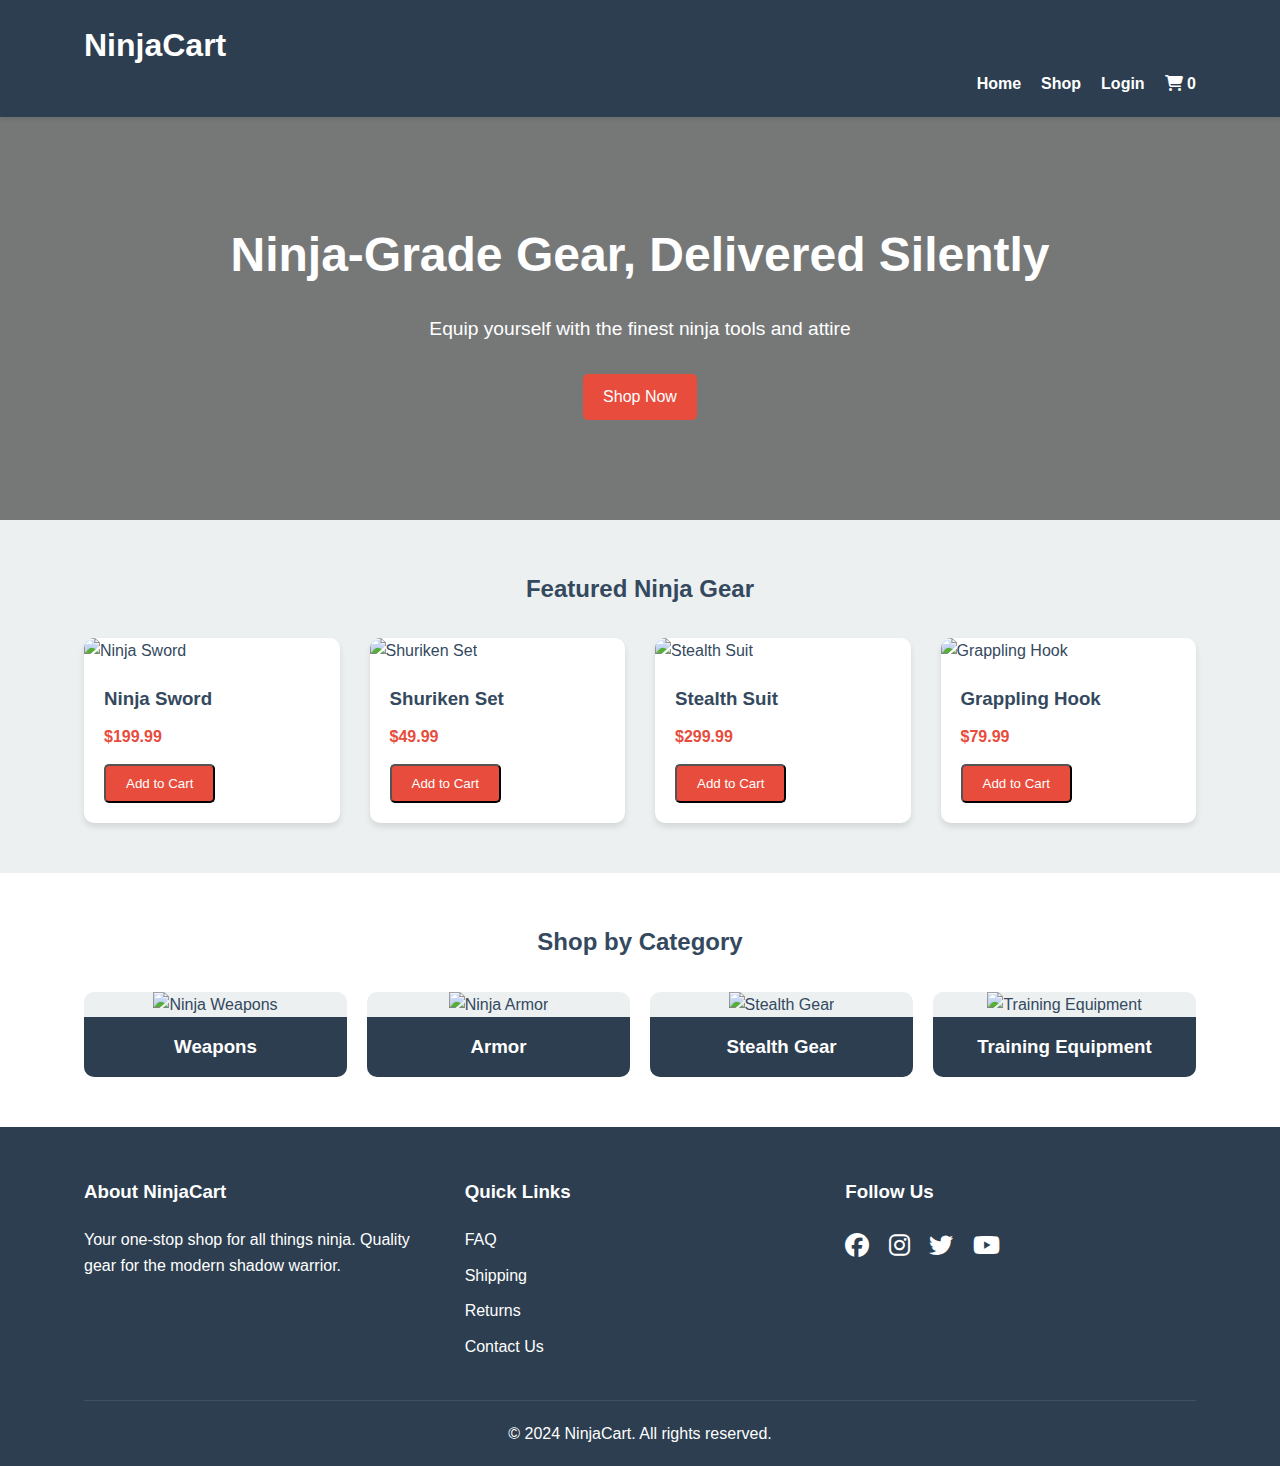
==== index.html @ 7713a7cc "file added" ====
<!DOCTYPE html>
<html lang="en">
<head>
    <meta charset="UTF-8">
    <meta name="viewport" content="width=device-width, initial-scale=1.0">
    <title>NinjaCart - Stealthy Shopping</title>
    <link rel="stylesheet" href="styles.css">
    <link rel="stylesheet" href="https://cdnjs.cloudflare.com/ajax/libs/font-awesome/6.4.0/css/all.min.css">
</head>
<body>
    <header>
        <div class="container">
            <div id="branding">
                <h1><a href="index.html">NinjaCart</a></h1>
            </div>
            <nav>
                <ul>
                    <li><a href="index.html">Home</a></li>
                    <li><a href="products.html">Shop</a></li>
                    <li><a href="login.html" id="loginLink">Login</a></li>
                    <li><a href="#" id="cartIcon"><i class="fas fa-shopping-cart"></i> <span id="cartCount">0</span></a></li>
                </ul>
            </nav>
        </div>
    </header>

    <main>
        <section id="hero">
            <div class="container">
                <h2>Ninja-Grade Gear, Delivered Silently</h2>
                <p>Equip yourself with the finest ninja tools and attire</p>
                <a href="products.html" class="btn">Shop Now</a>
            </div>
        </section>

        <section id="featured-products">
            <div class="container">
                <h2>Featured Ninja Gear</h2>
                <div class="product-grid" id="featured-product-grid">
                    <!-- Featured product cards will be dynamically inserted here -->
                </div>
            </div>
        </section>

        <section id="categories">
            <div class="container">
                <h2>Shop by Category</h2>
                <div class="category-grid">
                    <div class="category-card">
                        <img src="/api/placeholder/300/200?text=Weapons" alt="Ninja Weapons">
                        <h3>Weapons</h3>
                    </div>
                    <div class="category-card">
                        <img src="/api/placeholder/300/200?text=Armor" alt="Ninja Armor">
                        <h3>Armor</h3>
                    </div>
                    <div class="category-card">
                        <img src="/api/placeholder/300/200?text=Stealth+Gear" alt="Stealth Gear">
                        <h3>Stealth Gear</h3>
                    </div>
                    <div class="category-card">
                        <img src="/api/placeholder/300/200?text=Training+Equipment" alt="Training Equipment">
                        <h3>Training Equipment</h3>
                    </div>
                </div>
            </div>
        </section>
    </main>

    <footer>
        <div class="container">
            <div class="footer-content">
                <div class="footer-section">
                    <h3>About NinjaCart</h3>
                    <p>Your one-stop shop for all things ninja. Quality gear for the modern shadow warrior.</p>
                </div>
                <div class="footer-section">
                    <h3>Quick Links</h3>
                    <ul>
                        <li><a href="#">FAQ</a></li>
                        <li><a href="#">Shipping</a></li>
                        <li><a href="#">Returns</a></li>
                        <li><a href="#">Contact Us</a></li>
                    </ul>
                </div>
                <div class="footer-section">
                    <h3>Follow Us</h3>
                    <div class="social-icons">
                        <a href="#"><i class="fab fa-facebook"></i></a>
                        <a href="#"><i class="fab fa-instagram"></i></a>
                        <a href="#"><i class="fab fa-twitter"></i></a>
                        <a href="#"><i class="fab fa-youtube"></i></a>
                    </div>
                </div>
            </div>
            <div class="footer-bottom">
                <p>&copy; 2024 NinjaCart. All rights reserved.</p>
            </div>
        </div>
    </footer>

    <script src="script.js"></script>
</body>
</html>
---- styles.css ----
:root {
    --primary-color: #2c3e50;
    --secondary-color: #e74c3c;
    --accent-color: #f39c12;
    --background-color: #ecf0f1;
    --text-color: #34495e;
}

* {
    margin: 0;
    padding: 0;
    box-sizing: border-box;
}

body {
    font-family: 'Segoe UI', Tahoma, Geneva, Verdana, sans-serif;
    line-height: 1.6;
    color: var(--text-color);
    background-color: var(--background-color);
}

.container {
    width: 90%;
    max-width: 1200px;
    margin: 0 auto;
    padding: 0 20px;
}

/* Header Styles */
header {
    background-color: var(--primary-color);
    padding: 20px 0;
    box-shadow: 0 2px 5px rgba(0, 0, 0, 0.1);
}

#branding h1 {
    font-size: 2rem;
}

#branding a {
    color: #fff;
    text-decoration: none;
}

nav ul {
    list-style: none;
    display: flex;
    justify-content: flex-end;
}

nav ul li {
    margin-left: 20px;
}

nav ul li a {
    color: #fff;
    text-decoration: none;
    font-weight: bold;
    transition: color 0.3s ease;
}

nav ul li a:hover {
    color: var(--accent-color);
}

/* Hero Section */
#hero {
    background: linear-gradient(rgba(0, 0, 0, 0.5), rgba(0, 0, 0, 0.5)), url('/api/placeholder/1200/400?text=Ninja+Gear') no-repeat center center/cover;
    color: #fff;
    text-align: center;
    padding: 100px 0;
}

#hero h2 {
    font-size: 3rem;
    margin-bottom: 20px;
}

#hero p {
    font-size: 1.2rem;
    margin-bottom: 30px;
}

.btn {
    display: inline-block;
    background-color: var(--secondary-color);
    color: #fff;
    padding: 10px 20px;
    text-decoration: none;
    border-radius: 5px;
    transition: background-color 0.3s ease;
}

.btn:hover {
    background-color: var(--accent-color);
}

/* Featured Products */
#featured-products {
    padding: 50px 0;
}

#featured-products h2 {
    text-align: center;
    margin-bottom: 30px;
}

.product-grid {
    display: grid;
    grid-template-columns: repeat(auto-fit, minmax(250px, 1fr));
    gap: 30px;
}

.product-card {
    background-color: #fff;
    border-radius: 10px;
    overflow: hidden;
    box-shadow: 0 4px 6px rgba(0, 0, 0, 0.1);
    transition: transform 0.3s ease;
}

.product-card:hover {
    transform: translateY(-5px);
}

.product-card img {
    width: 100%;
    height: 200px;
    object-fit: cover;
}

.product-info {
    padding: 20px;
}

.product-info h3 {
    margin-bottom: 10px;
}

.product-info p {
    color: var(--secondary-color);
    font-weight: bold;
    margin-bottom: 15px;
}

/* Categories */
#categories {
    padding: 50px 0;
    background-color: #fff;
}

#categories h2 {
    text-align: center;
    margin-bottom: 30px;
}

.category-grid {
    display: grid;
    grid-template-columns: repeat(auto-fit, minmax(200px, 1fr));
    gap: 20px;
}

.category-card {
    text-align: center;
    background-color: var(--background-color);
    border-radius: 10px;
    overflow: hidden;
    transition: transform 0.3s ease;
}

.category-card:hover {
    transform: scale(1.05);
}

.category-card img {
    width: 100%;
    height: 150px;
    object-fit: cover;
}

.category-card h3 {
    padding: 15px;
    background-color: var(--primary-color);
    color: #fff;
}

/* Footer Styles */
footer {
    background-color: var(--primary-color);
    color: #fff;
    padding: 50px 0 20px;
}

.footer-content {
    display: grid;
    grid-template-columns: repeat(auto-fit, minmax(200px, 1fr));
    gap: 30px;
    margin-bottom: 30px;
}

.footer-section h3 {
    margin-bottom: 20px;
}

.footer-section ul {
    list-style: none;
}

.footer-section ul li {
    margin-bottom: 10px;
}

.footer-section ul li a {
    color: #fff;
    text-decoration: none;
    transition: color 0.3s ease;
}

.footer-section ul li a:hover {
    color: var(--accent-color);
}

.social-icons a {
    color: #fff;
    font-size: 1.5rem;
    margin-right: 15px;
    transition: color 0.3s ease;
}

.social-icons a:hover {
    color: var(--accent-color);
}

.footer-bottom {
    text-align: center;
    margin-top: 30px;
    padding-top: 20px;
    border-top: 1px solid rgba(255, 255, 255, 0.1);
}

/* Responsive Design */
@media (max-width: 768px) {
    nav ul {
        flex-direction: column;
        align-items: center;
    }

    nav ul li {
        margin: 10px 0;
    }

    #hero h2 {
        font-size: 2rem;
    }

    .product-grid,
    .category-grid {
        grid-template-columns: repeat(auto-fit, minmax(200px, 1fr));
    }
}
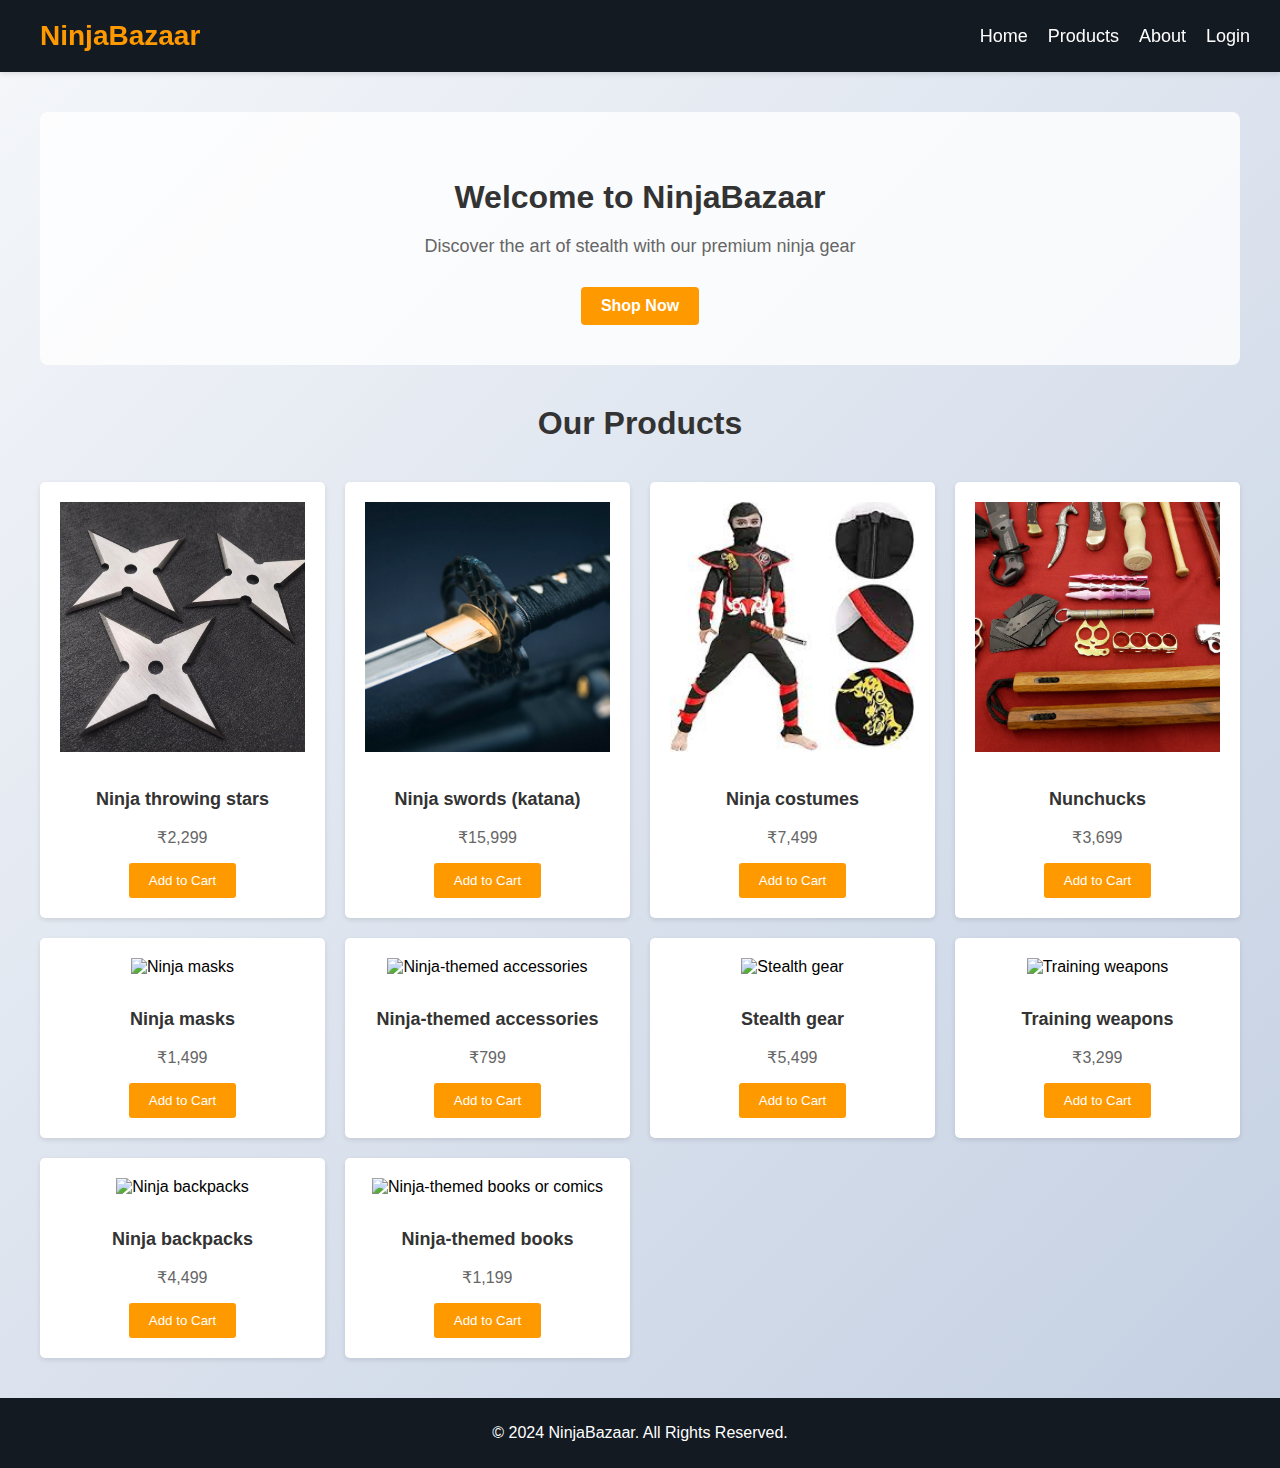
==== commit e6d9cf11: "file updated" ====
--- a/index.html
+++ b/index.html
@@ -1,104 +1,123 @@
 <!DOCTYPE html>
 <html lang="en">
-<head>
-    <meta charset="UTF-8">
-    <meta name="viewport" content="width=device-width, initial-scale=1.0">
-    <title>NinjaCart - Stealthy Shopping</title>
-    <link rel="stylesheet" href="styles.css">
-    <link rel="stylesheet" href="https://cdnjs.cloudflare.com/ajax/libs/font-awesome/6.4.0/css/all.min.css">
-</head>
-<body>
+  <head>
+    <meta charset="UTF-8" />
+    <meta name="viewport" content="width=device-width, initial-scale=1.0" />
+    <title>NinjaBazaar</title>
+    <link rel="stylesheet" href="styles.css" />
+    <link
+      href="https://cdnjs.cloudflare.com/ajax/libs/font-awesome/5.15.3/css/all.min.css"
+      rel="stylesheet"
+    />
+  </head>
+  <body>
+    <!-- Header -->
     <header>
-        <div class="container">
-            <div id="branding">
-                <h1><a href="index.html">NinjaCart</a></h1>
-            </div>
-            <nav>
-                <ul>
-                    <li><a href="index.html">Home</a></li>
-                    <li><a href="products.html">Shop</a></li>
-                    <li><a href="login.html" id="loginLink">Login</a></li>
-                    <li><a href="#" id="cartIcon"><i class="fas fa-shopping-cart"></i> <span id="cartCount">0</span></a></li>
-                </ul>
-            </nav>
-        </div>
+      <div class="logo">
+        <i class="fas fa-ninja"></i>
+        <h1>NinjaBazaar</h1>
+      </div>
+      <nav class="nav-links">
+        <a href="index.html">Home</a>
+        <a href="#products">Products</a>
+        <a href="about.html">About</a>
+        <a href="login.html">Login</a>
+      </nav>
     </header>
 
-    <main>
-        <section id="hero">
-            <div class="container">
-                <h2>Ninja-Grade Gear, Delivered Silently</h2>
-                <p>Equip yourself with the finest ninja tools and attire</p>
-                <a href="products.html" class="btn">Shop Now</a>
-            </div>
-        </section>
+    <!-- Main Content -->
+    <div class="main-content">
+      <section id="hero" class="hero">
+        <h2>Welcome to NinjaBazaar</h2>
+        <p>Discover the art of stealth with our premium ninja gear</p>
+        <a href="#products" class="cta-button">Shop Now</a>
+      </section>
 
-        <section id="featured-products">
-            <div class="container">
-                <h2>Featured Ninja Gear</h2>
-                <div class="product-grid" id="featured-product-grid">
-                    <!-- Featured product cards will be dynamically inserted here -->
-                </div>
-            </div>
-        </section>
+      <section id="products">
+        <h2>Our Products</h2>
+        <div class="product-grid">
+          <div class="product-item">
+            <img src="images/1.jpg" alt="Ninja throwing stars" />
+            <h3>Ninja throwing stars</h3>
+            <p>₹2,299</p>
+            <button>Add to Cart</button>
+          </div>
+          <div class="product-item">
+            <img src="images/2.png" alt="Ninja swords" />
+            <h3>Ninja swords (katana)</h3>
+            <p>₹15,999</p>
+            <button>Add to Cart</button>
+          </div>
+          <div class="product-item">
+            <img src="images/3.jpg" alt="Ninja costumes" />
+            <h3>Ninja costumes</h3>
+            <p>₹7,499</p>
+            <button>Add to Cart</button>
+          </div>
+          <div class="product-item">
+            <img src="images/4.jpg" alt="Nunchucks" />
+            <h3>Nunchucks</h3>
+            <p>₹3,699</p>
+            <button>Add to Cart</button>
+          </div>
+          <div class="product-item">
+            <img src="https://via.placeholder.com/300x200" alt="Ninja masks" />
+            <h3>Ninja masks</h3>
+            <p>₹1,499</p>
+            <button>Add to Cart</button>
+          </div>
+          <div class="product-item">
+            <img
+              src="https://via.placeholder.com/300x200"
+              alt="Ninja-themed accessories"
+            />
+            <h3>Ninja-themed accessories</h3>
+            <p>₹799</p>
+            <button>Add to Cart</button>
+          </div>
+          <div class="product-item">
+            <img src="https://via.placeholder.com/300x200" alt="Stealth gear" />
+            <h3>Stealth gear</h3>
+            <p>₹5,499</p>
+            <button>Add to Cart</button>
+          </div>
+          <div class="product-item">
+            <img
+              src="https://via.placeholder.com/300x200"
+              alt="Training weapons"
+            />
+            <h3>Training weapons</h3>
+            <p>₹3,299</p>
+            <button>Add to Cart</button>
+          </div>
+          <div class="product-item">
+            <img
+              src="https://via.placeholder.com/300x200"
+              alt="Ninja backpacks"
+            />
+            <h3>Ninja backpacks</h3>
+            <p>₹4,499</p>
+            <button>Add to Cart</button>
+          </div>
+          <div class="product-item">
+            <img
+              src="https://via.placeholder.com/300x200"
+              alt="Ninja-themed books or comics"
+            />
+            <h3>Ninja-themed books</h3>
+            <p>₹1,199</p>
+            <button>Add to Cart</button>
+          </div>
+        </div>
+      </section>
+    </div>
 
-        <section id="categories">
-            <div class="container">
-                <h2>Shop by Category</h2>
-                <div class="category-grid">
-                    <div class="category-card">
-                        <img src="/api/placeholder/300/200?text=Weapons" alt="Ninja Weapons">
-                        <h3>Weapons</h3>
-                    </div>
-                    <div class="category-card">
-                        <img src="/api/placeholder/300/200?text=Armor" alt="Ninja Armor">
-                        <h3>Armor</h3>
-                    </div>
-                    <div class="category-card">
-                        <img src="/api/placeholder/300/200?text=Stealth+Gear" alt="Stealth Gear">
-                        <h3>Stealth Gear</h3>
-                    </div>
-                    <div class="category-card">
-                        <img src="/api/placeholder/300/200?text=Training+Equipment" alt="Training Equipment">
-                        <h3>Training Equipment</h3>
-                    </div>
-                </div>
-            </div>
-        </section>
-    </main>
-
+    <!-- Footer -->
     <footer>
-        <div class="container">
-            <div class="footer-content">
-                <div class="footer-section">
-                    <h3>About NinjaCart</h3>
-                    <p>Your one-stop shop for all things ninja. Quality gear for the modern shadow warrior.</p>
-                </div>
-                <div class="footer-section">
-                    <h3>Quick Links</h3>
-                    <ul>
-                        <li><a href="#">FAQ</a></li>
-                        <li><a href="#">Shipping</a></li>
-                        <li><a href="#">Returns</a></li>
-                        <li><a href="#">Contact Us</a></li>
-                    </ul>
-                </div>
-                <div class="footer-section">
-                    <h3>Follow Us</h3>
-                    <div class="social-icons">
-                        <a href="#"><i class="fab fa-facebook"></i></a>
-                        <a href="#"><i class="fab fa-instagram"></i></a>
-                        <a href="#"><i class="fab fa-twitter"></i></a>
-                        <a href="#"><i class="fab fa-youtube"></i></a>
-                    </div>
-                </div>
-            </div>
-            <div class="footer-bottom">
-                <p>&copy; 2024 NinjaCart. All rights reserved.</p>
-            </div>
-        </div>
+      <p>&copy; 2024 NinjaBazaar. All Rights Reserved.</p>
     </footer>
 
+    <!-- JavaScript -->
     <script src="script.js"></script>
-</body>
-</html>+  </body>
+</html>
--- a/styles.css
+++ b/styles.css
@@ -1,260 +1,213 @@
-:root {
-    --primary-color: #2c3e50;
-    --secondary-color: #e74c3c;
-    --accent-color: #f39c12;
-    --background-color: #ecf0f1;
-    --text-color: #34495e;
-}
-
-* {
-    margin: 0;
-    padding: 0;
-    box-sizing: border-box;
-}
-
+/* Global Styles */
 body {
-    font-family: 'Segoe UI', Tahoma, Geneva, Verdana, sans-serif;
-    line-height: 1.6;
-    color: var(--text-color);
-    background-color: var(--background-color);
-}
-
-.container {
-    width: 90%;
-    max-width: 1200px;
-    margin: 0 auto;
-    padding: 0 20px;
-}
-
-/* Header Styles */
+  font-family: Arial, sans-serif;
+  margin: 0;
+  padding: 0;
+  background: linear-gradient(135deg, #f5f7fa 0%, #c3cfe2 100%);
+  min-height: 100vh;
+}
+
+/* Header */
 header {
-    background-color: var(--primary-color);
-    padding: 20px 0;
-    box-shadow: 0 2px 5px rgba(0, 0, 0, 0.1);
-}
-
-#branding h1 {
-    font-size: 2rem;
-}
-
-#branding a {
-    color: #fff;
-    text-decoration: none;
-}
-
-nav ul {
-    list-style: none;
-    display: flex;
-    justify-content: flex-end;
-}
-
-nav ul li {
-    margin-left: 20px;
-}
-
-nav ul li a {
-    color: #fff;
-    text-decoration: none;
-    font-weight: bold;
-    transition: color 0.3s ease;
-}
-
-nav ul li a:hover {
-    color: var(--accent-color);
+  position: sticky; /* Make the header sticky */
+  top: 0; /* Stick to the top of the viewport */
+  background-color: #131a22;
+  padding: 20px 30px; /* Increased padding for thicker navbar */
+  color: white;
+  display: flex;
+  justify-content: space-between;
+  align-items: center;
+  box-shadow: 0 2px 5px rgba(0, 0, 0, 0.1); /* Optional shadow for added depth */
+  z-index: 1000; /* Ensure it stays above other content */
+}
+
+.logo {
+  display: flex;
+  align-items: center;
+}
+
+.logo i {
+  font-size: 24px;
+  margin-right: 10px;
+  color: #ff9900;
+}
+
+header h1 {
+  color: #ff9900;
+  margin: 0;
+  font-size: 28px; /* Increased font size */
+}
+
+.nav-links {
+  display: flex;
+  gap: 20px;
+}
+
+.nav-links a {
+  color: white;
+  text-decoration: none;
+  font-size: 18px; /* Increased font size for better visibility */
+}
+
+/* Main Content */
+.main-content {
+  max-width: 1200px;
+  margin: 20px auto;
+  padding: 20px;
 }
 
 /* Hero Section */
-#hero {
-    background: linear-gradient(rgba(0, 0, 0, 0.5), rgba(0, 0, 0, 0.5)), url('/api/placeholder/1200/400?text=Ninja+Gear') no-repeat center center/cover;
-    color: #fff;
-    text-align: center;
-    padding: 100px 0;
-}
-
-#hero h2 {
-    font-size: 3rem;
-    margin-bottom: 20px;
-}
-
-#hero p {
-    font-size: 1.2rem;
-    margin-bottom: 30px;
-}
-
-.btn {
-    display: inline-block;
-    background-color: var(--secondary-color);
-    color: #fff;
-    padding: 10px 20px;
-    text-decoration: none;
-    border-radius: 5px;
-    transition: background-color 0.3s ease;
-}
-
-.btn:hover {
-    background-color: var(--accent-color);
-}
-
-/* Featured Products */
-#featured-products {
-    padding: 50px 0;
-}
-
-#featured-products h2 {
-    text-align: center;
-    margin-bottom: 30px;
-}
-
+.hero {
+  text-align: center;
+  padding: 40px 0;
+  background-color: rgba(255, 255, 255, 0.8);
+  border-radius: 8px;
+  margin-bottom: 40px;
+}
+
+.hero h2 {
+  font-size: 32px;
+  color: #333;
+  margin-bottom: 20px;
+}
+
+.hero p {
+  font-size: 18px;
+  color: #666;
+  margin-bottom: 30px;
+}
+
+.cta-button {
+  display: inline-block;
+  background-color: #ff9900;
+  color: white;
+  padding: 10px 20px;
+  border-radius: 4px;
+  text-decoration: none;
+  font-weight: bold;
+}
+#products {
+  scroll-margin-top: 80px; /* Adjust according to your navbar's height */
+}
+
+/* Product Grid */
 .product-grid {
-    display: grid;
-    grid-template-columns: repeat(auto-fit, minmax(250px, 1fr));
-    gap: 30px;
-}
-
-.product-card {
-    background-color: #fff;
-    border-radius: 10px;
-    overflow: hidden;
-    box-shadow: 0 4px 6px rgba(0, 0, 0, 0.1);
-    transition: transform 0.3s ease;
-}
-
-.product-card:hover {
-    transform: translateY(-5px);
-}
-
-.product-card img {
-    width: 100%;
-    height: 200px;
-    object-fit: cover;
-}
-
-.product-info {
-    padding: 20px;
-}
-
-.product-info h3 {
-    margin-bottom: 10px;
-}
-
-.product-info p {
-    color: var(--secondary-color);
-    font-weight: bold;
-    margin-bottom: 15px;
-}
-
-/* Categories */
-#categories {
-    padding: 50px 0;
-    background-color: #fff;
-}
-
-#categories h2 {
-    text-align: center;
-    margin-bottom: 30px;
-}
-
-.category-grid {
-    display: grid;
-    grid-template-columns: repeat(auto-fit, minmax(200px, 1fr));
-    gap: 20px;
-}
-
-.category-card {
-    text-align: center;
-    background-color: var(--background-color);
-    border-radius: 10px;
-    overflow: hidden;
-    transition: transform 0.3s ease;
-}
-
-.category-card:hover {
-    transform: scale(1.05);
-}
-
-.category-card img {
-    width: 100%;
-    height: 150px;
-    object-fit: cover;
-}
-
-.category-card h3 {
-    padding: 15px;
-    background-color: var(--primary-color);
-    color: #fff;
-}
-
-/* Footer Styles */
+  display: grid;
+  grid-template-columns: repeat(auto-fit, minmax(250px, 1fr));
+  gap: 20px;
+}
+
+.product-item {
+  background-color: white;
+  padding: 20px;
+  border-radius: 5px;
+  box-shadow: 0 2px 5px rgba(0, 0, 0, 0.1);
+  text-align: center;
+}
+
+.product-item img {
+  width: 100%; /* Make sure the image takes up full width of the container */
+  height: 250px; /* Set a fixed height to ensure consistency */
+  object-fit: cover; /* Ensures the image covers the space without distortion */
+  margin-bottom: 15px;
+}
+
+.product-item h3 {
+  font-size: 18px;
+  color: #333;
+}
+
+.product-item p {
+  font-size: 16px;
+  color: #666;
+}
+
+.product-item button {
+  background-color: #ff9900;
+  color: white;
+  padding: 10px 20px;
+  border: none;
+  border-radius: 3px;
+  cursor: pointer;
+}
+
+.product-item button:hover {
+  background-color: #f90;
+}
+
+h2 {
+  text-align: center;
+  font-size: 32px;
+  color: #333;
+  margin-bottom: 40px;
+}
+
+/* Forms */
+.form-container {
+  max-width: 400px;
+  margin: 40px auto;
+  padding: 30px;
+  background-color: white;
+  border-radius: 5px;
+  box-shadow: 0 2px 10px rgba(0, 0, 0, 0.1);
+}
+
+.form-container h2 {
+  margin-bottom: 20px;
+  text-align: center;
+  color: #333;
+}
+
+.form-container label {
+  display: block;
+  font-size: 14px;
+  color: #333;
+  margin-bottom: 8px;
+}
+
+.form-container input {
+  width: 100%;
+  padding: 10px;
+  margin-bottom: 20px;
+  border: 1px solid #ccc;
+  border-radius: 3px;
+}
+
+.form-container button {
+  width: 100%;
+  padding: 10px;
+  background-color: #131a22;
+  color: white;
+  border: none;
+  border-radius: 3px;
+  cursor: pointer;
+}
+
+.form-container button:hover {
+  background-color: #ff9900;
+}
+
+.form-container p {
+  text-align: center;
+  margin-top: 20px;
+}
+
+.form-container a {
+  color: #ff9900;
+  text-decoration: none;
+}
+
+.form-container a:hover {
+  text-decoration: underline;
+}
+
+/* Footer */
 footer {
-    background-color: var(--primary-color);
-    color: #fff;
-    padding: 50px 0 20px;
-}
-
-.footer-content {
-    display: grid;
-    grid-template-columns: repeat(auto-fit, minmax(200px, 1fr));
-    gap: 30px;
-    margin-bottom: 30px;
-}
-
-.footer-section h3 {
-    margin-bottom: 20px;
-}
-
-.footer-section ul {
-    list-style: none;
-}
-
-.footer-section ul li {
-    margin-bottom: 10px;
-}
-
-.footer-section ul li a {
-    color: #fff;
-    text-decoration: none;
-    transition: color 0.3s ease;
-}
-
-.footer-section ul li a:hover {
-    color: var(--accent-color);
-}
-
-.social-icons a {
-    color: #fff;
-    font-size: 1.5rem;
-    margin-right: 15px;
-    transition: color 0.3s ease;
-}
-
-.social-icons a:hover {
-    color: var(--accent-color);
-}
-
-.footer-bottom {
-    text-align: center;
-    margin-top: 30px;
-    padding-top: 20px;
-    border-top: 1px solid rgba(255, 255, 255, 0.1);
-}
-
-/* Responsive Design */
-@media (max-width: 768px) {
-    nav ul {
-        flex-direction: column;
-        align-items: center;
-    }
-
-    nav ul li {
-        margin: 10px 0;
-    }
-
-    #hero h2 {
-        font-size: 2rem;
-    }
-
-    .product-grid,
-    .category-grid {
-        grid-template-columns: repeat(auto-fit, minmax(200px, 1fr));
-    }
-}+  background-color: #131a22;
+  color: white;
+  padding: 10px 0;
+  text-align: center;
+  position: relative;
+  bottom: 0;
+  width: 100%;
+}
